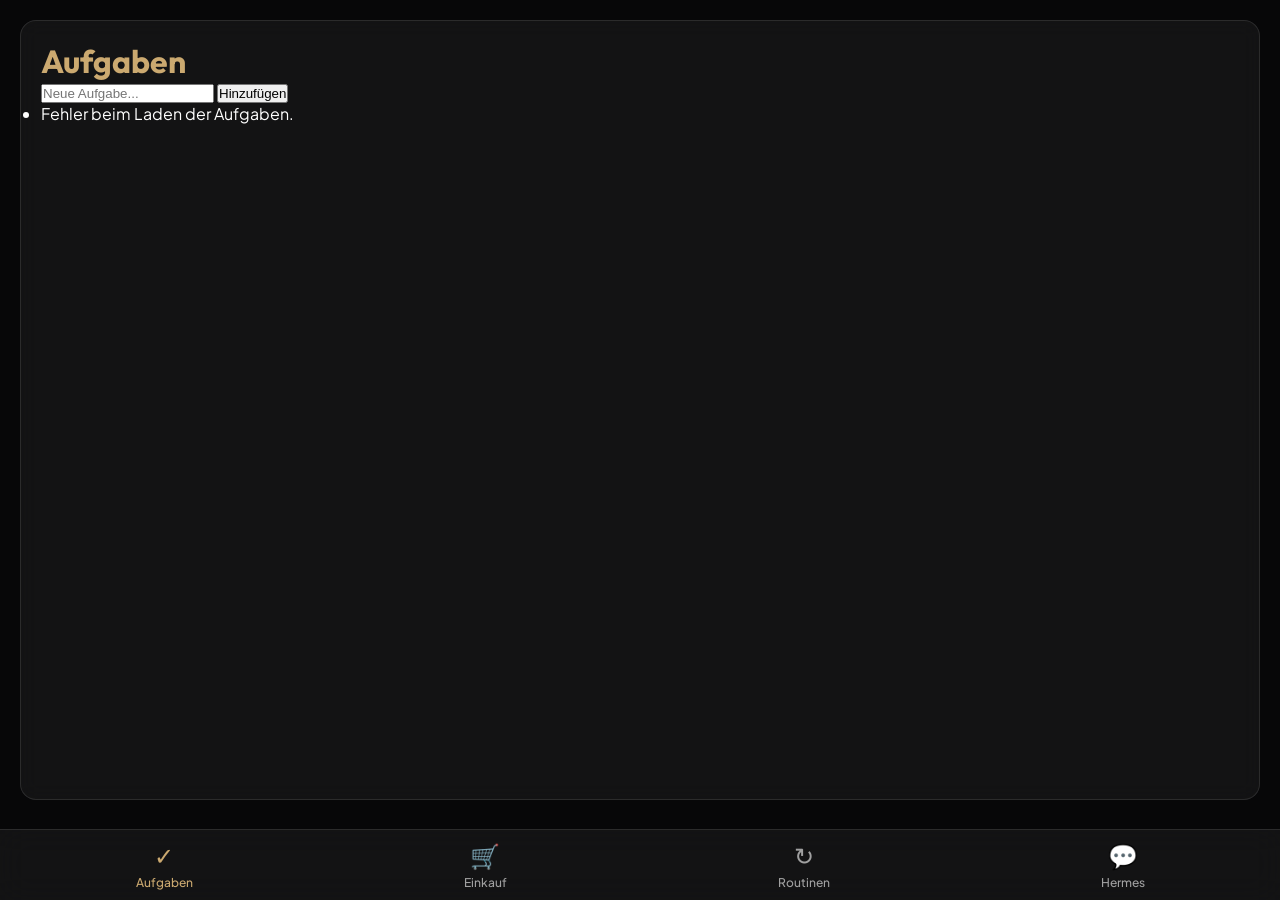
==== alltags_manager/src/frontend/index.html @ 984c4ccd "feat: Add repository.yaml and move addon into alltags_manager subdirectory for HA Add-on Store" ====
<!DOCTYPE html>
<html lang="de">
<head>
    <meta charset="UTF-8">
    <meta name="viewport" content="width=device-width, initial-scale=1.0">
    <title>Alltags-Manager Dashboard</title>
    <link rel="preconnect" href="https://fonts.googleapis.com">
    <link rel="preconnect" href="https://fonts.gstatic.com" crossorigin>
    <link href="https://fonts.googleapis.com/css2?family=Outfit:wght@400;600;700&family=Plus+Jakarta+Sans:wght@400;500;600&display=swap" rel="stylesheet">
    <link rel="stylesheet" href="style.css">
</head>
<body>
    <!-- Auth Modal (für Standalone / Direktzugriff) -->
    <div id="auth-modal" class="modal-overlay" style="display: none;">
        <div class="modal-content">
            <h2>Sicherheitssperre</h2>
            <p>Bitte gib das Passwort ein, um auf den Alltags-Manager zuzugreifen.</p>
            <input type="password" id="auth-password-input" class="auth-input" placeholder="Passwort...">
            <button id="auth-login-btn" class="btn-primary">Entsperren</button>
            <div id="auth-error-msg" class="auth-error">Ungültiges Passwort</div>
        </div>
    </div>

    <div class="glass-container" id="main-content">
        <h1>Willkommen</h1>
        <p>Dies ist dein Alltags-Manager Dashboard.</p>
    </div>

    <nav class="bottom-tab-bar">
        <a href="#tasks" class="tab-item active" data-target="tasks">
            <span class="icon">✓</span>
            <span class="label">Aufgaben</span>
        </a>
        <a href="#shopping" class="tab-item" data-target="shopping">
            <span class="icon">🛒</span>
            <span class="label">Einkauf</span>
        </a>
        <a href="#routines" class="tab-item" data-target="routines">
            <span class="icon">↻</span>
            <span class="label">Routinen</span>
        </a>
        <a href="#chat" class="tab-item" data-target="chat">
            <span class="icon">💬</span>
            <span class="label">Hermes</span>
        </a>
    </nav>

    <script src="app.js"></script>
</body>
</html>
---- alltags_manager/src/frontend/style.css ----
:root {
    --bg-color: #070708;
    --accent-color: #cba970;
    --text-primary: #ffffff;
    --text-secondary: #a0a0a0;
    --glass-bg: rgba(255, 255, 255, 0.05);
    --glass-border: rgba(255, 255, 255, 0.1);
}

* {
    margin: 0;
    padding: 0;
    box-sizing: border-box;
}

body {
    background-color: var(--bg-color);
    color: var(--text-primary);
    font-family: 'Plus Jakarta Sans', sans-serif;
    min-height: 100vh;
    display: flex;
    flex-direction: column;
    padding-bottom: 80px; /* Space for bottom tab bar */
}

h1, h2, h3, h4, h5, h6 {
    font-family: 'Outfit', sans-serif;
    color: var(--accent-color);
}

.glass-container {
    background: var(--glass-bg);
    backdrop-filter: blur(10px);
    -webkit-backdrop-filter: blur(10px);
    border: 1px solid var(--glass-border);
    border-radius: 16px;
    padding: 20px;
    margin: 20px;
    flex-grow: 1;
}

/* Bottom Tab Bar */
.bottom-tab-bar {
    position: fixed;
    bottom: 0;
    left: 0;
    width: 100%;
    background: var(--glass-bg);
    backdrop-filter: blur(15px);
    -webkit-backdrop-filter: blur(15px);
    border-top: 1px solid var(--glass-border);
    display: flex;
    justify-content: space-around;
    align-items: center;
    padding: 10px 0;
    z-index: 1000;
}

.tab-item {
    display: flex;
    flex-direction: column;
    align-items: center;
    text-decoration: none;
    color: var(--text-secondary);
    transition: color 0.3s ease;
}

.tab-item.active {
    color: var(--accent-color);
}

.tab-item .icon {
    font-size: 24px;
    margin-bottom: 4px;
}

.tab-item .label {
    font-size: 12px;
    font-weight: 500;
}

/* Auth / Login Modal */
.modal-overlay {
    position: fixed;
    top: 0;
    left: 0;
    width: 100%;
    height: 100%;
    background: rgba(7, 7, 8, 0.85);
    backdrop-filter: blur(12px);
    display: flex;
    justify-content: center;
    align-items: center;
    z-index: 2000;
}

.modal-content {
    background: rgba(255, 255, 255, 0.07);
    border: 1px solid var(--glass-border);
    border-radius: 20px;
    padding: 30px;
    width: 90%;
    max-width: 380px;
    text-align: center;
    box-shadow: 0 8px 32px 0 rgba(0, 0, 0, 0.37);
}

.modal-content h2 {
    margin-bottom: 12px;
    font-size: 1.5rem;
}

.modal-content p {
    color: var(--text-secondary);
    font-size: 0.9rem;
    margin-bottom: 20px;
}

.auth-input {
    width: 100%;
    padding: 12px 16px;
    border-radius: 10px;
    border: 1px solid var(--glass-border);
    background: rgba(0, 0, 0, 0.4);
    color: var(--text-primary);
    font-size: 1rem;
    margin-bottom: 15px;
    outline: none;
    text-align: center;
}

.auth-input:focus {
    border-color: var(--accent-color);
}

.btn-primary {
    width: 100%;
    padding: 12px;
    background: var(--accent-color);
    color: #070708;
    border: none;
    border-radius: 10px;
    font-weight: 600;
    font-size: 1rem;
    cursor: pointer;
    transition: opacity 0.2s ease;
}

.btn-primary:hover {
    opacity: 0.9;
}

.auth-error {
    color: #ff5252;
    font-size: 0.85rem;
    margin-top: 10px;
    display: none;
}
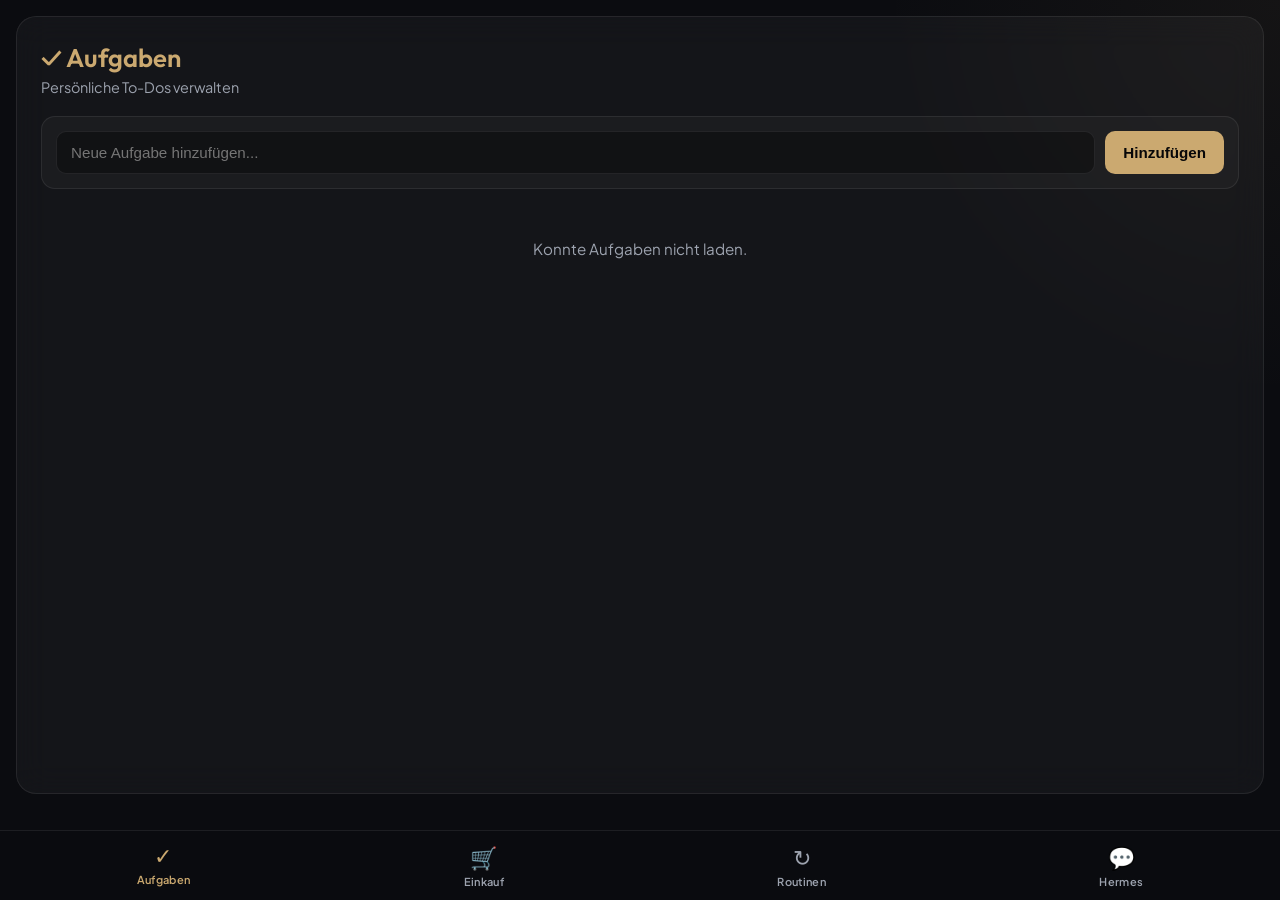
==== commit 98acab1c: "feat: migrate dev fixes to prod addon, harden auth (sessions, rate-limit, XSS, ingress trust), add t" ====
--- a/alltags_manager/src/frontend/index.html
+++ b/alltags_manager/src/frontend/index.html
@@ -10,6 +10,9 @@
     <link rel="stylesheet" href="style.css">
 </head>
 <body>
+    <!-- Logout (nur sichtbar, wenn eine Passwort-Session aktiv ist) -->
+    <button id="logout-btn" class="logout-btn" style="display: none;" title="Abmelden">Abmelden</button>
+
     <!-- Auth Modal (für Standalone / Direktzugriff) -->
     <div id="auth-modal" class="modal-overlay" style="display: none;">
         <div class="modal-content">
--- a/alltags_manager/src/frontend/style.css
+++ b/alltags_manager/src/frontend/style.css
@@ -1,16 +1,20 @@
 :root {
-    --bg-color: #070708;
+    --bg-color: #0b0c10;
     --accent-color: #cba970;
+    --accent-hover: #dfbc82;
     --text-primary: #ffffff;
-    --text-secondary: #a0a0a0;
-    --glass-bg: rgba(255, 255, 255, 0.05);
-    --glass-border: rgba(255, 255, 255, 0.1);
+    --text-secondary: #9da3af;
+    --glass-bg: rgba(255, 255, 255, 0.04);
+    --glass-border: rgba(255, 255, 255, 0.08);
+    --glass-hover: rgba(255, 255, 255, 0.08);
+    --danger-color: #ef4444;
 }
 
 * {
     margin: 0;
     padding: 0;
     box-sizing: border-box;
+    -webkit-tap-highlight-color: transparent;
 }
 
 body {
@@ -20,22 +24,258 @@
     min-height: 100vh;
     display: flex;
     flex-direction: column;
-    padding-bottom: 80px; /* Space for bottom tab bar */
-}
-
-h1, h2, h3, h4, h5, h6 {
+    padding-bottom: 90px;
+    background-image: radial-gradient(circle at top right, rgba(203, 169, 112, 0.05), transparent 400px);
+}
+
+h1, h2, h3 {
     font-family: 'Outfit', sans-serif;
     color: var(--accent-color);
+    font-weight: 600;
+}
+
+.content-header {
+    margin-bottom: 20px;
+}
+
+.content-header h1 {
+    font-size: 1.6rem;
+    margin-bottom: 4px;
+}
+
+.subtitle {
+    color: var(--text-secondary);
+    font-size: 0.9rem;
 }
 
 .glass-container {
     background: var(--glass-bg);
-    backdrop-filter: blur(10px);
-    -webkit-backdrop-filter: blur(10px);
-    border: 1px solid var(--glass-border);
-    border-radius: 16px;
-    padding: 20px;
-    margin: 20px;
+    backdrop-filter: blur(16px);
+    -webkit-backdrop-filter: blur(16px);
+    border: 1px solid var(--glass-border);
+    border-radius: 20px;
+    padding: 24px;
+    margin: 16px;
+    flex-grow: 1;
+    display: flex;
+    flex-direction: column;
+}
+
+.glass-panel {
+    background: rgba(255, 255, 255, 0.03);
+    border: 1px solid var(--glass-border);
+    border-radius: 14px;
+    padding: 14px;
+}
+
+/* Inputs & Form Elements */
+.input-card {
+    display: flex;
+    gap: 10px;
+    margin-bottom: 20px;
+}
+
+.flex-row {
+    flex-direction: row;
+}
+
+.flex-1 { flex: 1; }
+.flex-2 { flex: 2; }
+
+.app-input {
+    width: 100%;
+    padding: 12px 14px;
+    background: rgba(0, 0, 0, 0.35);
+    border: 1px solid var(--glass-border);
+    border-radius: 10px;
+    color: var(--text-primary);
+    font-size: 0.95rem;
+    outline: none;
+    transition: border-color 0.2s ease;
+}
+
+.app-input:focus {
+    border-color: var(--accent-color);
+}
+
+.app-btn-accent {
+    padding: 12px 18px;
+    background: var(--accent-color);
+    color: #070708;
+    border: none;
+    border-radius: 10px;
+    font-weight: 600;
+    font-size: 0.95rem;
+    cursor: pointer;
+    white-space: nowrap;
+    transition: all 0.2s ease;
+}
+
+.app-btn-accent:hover {
+    background: var(--accent-hover);
+    transform: translateY(-1px);
+}
+
+.app-btn-secondary {
+    padding: 8px 14px;
+    background: rgba(255, 255, 255, 0.06);
+    color: var(--text-secondary);
+    border: 1px solid var(--glass-border);
+    border-radius: 8px;
+    font-size: 0.85rem;
+    cursor: pointer;
+    transition: all 0.2s ease;
+}
+
+.app-btn-secondary:hover {
+    color: var(--text-primary);
+    background: rgba(255, 255, 255, 0.1);
+}
+
+.list-controls {
+    display: flex;
+    justify-content: flex-end;
+    margin-bottom: 12px;
+}
+
+/* Lists & Items */
+.list-wrapper {
+    flex-grow: 1;
+}
+
+.app-list {
+    list-style: none;
+    display: flex;
+    flex-direction: column;
+    gap: 10px;
+}
+
+.list-item {
+    display: flex;
+    justify-content: space-between;
+    align-items: center;
+    background: rgba(255, 255, 255, 0.03);
+    border: 1px solid var(--glass-border);
+    border-radius: 12px;
+    padding: 14px 16px;
+    transition: all 0.2s ease;
+}
+
+.list-item:hover {
+    background: var(--glass-hover);
+}
+
+.item-left {
+    display: flex;
+    align-items: center;
+    gap: 14px;
+    cursor: pointer;
+    flex-grow: 1;
+}
+
+.item-text {
+    font-size: 1rem;
+    font-weight: 500;
+    color: var(--text-primary);
+    transition: opacity 0.2s, text-decoration 0.2s;
+}
+
+.list-item.is-completed .item-text {
+    text-decoration: line-through;
+    opacity: 0.45;
+}
+
+.item-badge {
+    background: rgba(203, 169, 112, 0.15);
+    color: var(--accent-color);
+    padding: 3px 8px;
+    border-radius: 6px;
+    font-size: 0.75rem;
+    font-weight: 600;
+}
+
+.delete-btn {
+    background: transparent;
+    border: none;
+    color: var(--text-secondary);
+    font-size: 1.1rem;
+    cursor: pointer;
+    padding: 6px;
+    border-radius: 6px;
+    transition: color 0.2s;
+}
+
+.delete-btn:hover {
+    color: var(--danger-color);
+}
+
+.list-msg {
+    text-align: center;
+    padding: 30px 10px;
+    color: var(--text-secondary);
+    font-size: 0.95rem;
+}
+
+/* Chat Styling */
+.chat-box {
+    display: flex;
+    flex-direction: column;
+    height: 480px;
+}
+
+.chat-messages-area {
+    flex-grow: 1;
+    overflow-y: auto;
+    padding: 10px;
+    display: flex;
+    flex-direction: column;
+    gap: 12px;
+}
+
+.chat-bubble {
+    max-width: 80%;
+    padding: 12px 16px;
+    border-radius: 14px;
+    font-size: 0.95rem;
+    line-height: 1.45;
+    word-break: break-word;
+}
+
+.chat-bubble.user {
+    align-self: flex-end;
+    background: var(--accent-color);
+    color: #070708;
+    border-bottom-right-radius: 2px;
+}
+
+.chat-bubble.hermes {
+    align-self: flex-start;
+    background: rgba(255, 255, 255, 0.08);
+    border: 1px solid var(--glass-border);
+    color: var(--text-primary);
+    border-bottom-left-radius: 2px;
+}
+
+.chat-bubble.typing {
+    font-style: italic;
+    opacity: 0.7;
+}
+
+.chat-bubble.system-error {
+    align-self: center;
+    background: rgba(239, 68, 68, 0.15);
+    border: 1px solid rgba(239, 68, 68, 0.3);
+    color: #fca5a5;
+    font-size: 0.85rem;
+}
+
+.chat-input-row {
+    display: flex;
+    gap: 10px;
+    margin-top: 12px;
+}
+
+.chat-input-field {
     flex-grow: 1;
 }
 
@@ -45,14 +285,14 @@
     bottom: 0;
     left: 0;
     width: 100%;
-    background: var(--glass-bg);
-    backdrop-filter: blur(15px);
-    -webkit-backdrop-filter: blur(15px);
+    background: rgba(11, 12, 16, 0.85);
+    backdrop-filter: blur(20px);
+    -webkit-backdrop-filter: blur(20px);
     border-top: 1px solid var(--glass-border);
     display: flex;
     justify-content: space-around;
     align-items: center;
-    padding: 10px 0;
+    padding: 12px 0;
     z-index: 1000;
 }
 
@@ -62,32 +302,34 @@
     align-items: center;
     text-decoration: none;
     color: var(--text-secondary);
-    transition: color 0.3s ease;
+    transition: color 0.25s ease, transform 0.2s ease;
 }
 
 .tab-item.active {
     color: var(--accent-color);
+    transform: translateY(-2px);
 }
 
 .tab-item .icon {
-    font-size: 24px;
+    font-size: 22px;
     margin-bottom: 4px;
 }
 
 .tab-item .label {
-    font-size: 12px;
-    font-weight: 500;
-}
-
-/* Auth / Login Modal */
+    font-size: 11px;
+    font-weight: 600;
+    letter-spacing: 0.3px;
+}
+
+/* Modal */
 .modal-overlay {
     position: fixed;
     top: 0;
     left: 0;
     width: 100%;
     height: 100%;
-    background: rgba(7, 7, 8, 0.85);
-    backdrop-filter: blur(12px);
+    background: rgba(7, 7, 8, 0.9);
+    backdrop-filter: blur(14px);
     display: flex;
     justify-content: center;
     align-items: center;
@@ -95,18 +337,18 @@
 }
 
 .modal-content {
-    background: rgba(255, 255, 255, 0.07);
+    background: rgba(255, 255, 255, 0.06);
     border: 1px solid var(--glass-border);
     border-radius: 20px;
-    padding: 30px;
+    padding: 32px 24px;
     width: 90%;
     max-width: 380px;
     text-align: center;
-    box-shadow: 0 8px 32px 0 rgba(0, 0, 0, 0.37);
+    box-shadow: 0 10px 40px rgba(0, 0, 0, 0.5);
 }
 
 .modal-content h2 {
-    margin-bottom: 12px;
+    margin-bottom: 10px;
     font-size: 1.5rem;
 }
 
@@ -124,7 +366,7 @@
     background: rgba(0, 0, 0, 0.4);
     color: var(--text-primary);
     font-size: 1rem;
-    margin-bottom: 15px;
+    margin-bottom: 16px;
     outline: none;
     text-align: center;
 }
@@ -151,8 +393,30 @@
 }
 
 .auth-error {
-    color: #ff5252;
+    color: var(--danger-color);
     font-size: 0.85rem;
     margin-top: 10px;
     display: none;
 }
+
+/* Logout Button */
+.logout-btn {
+    position: fixed;
+    top: 14px;
+    right: 14px;
+    z-index: 1500;
+    padding: 8px 14px;
+    background: rgba(255, 255, 255, 0.06);
+    color: var(--text-secondary);
+    border: 1px solid var(--glass-border);
+    border-radius: 8px;
+    font-size: 0.8rem;
+    font-weight: 600;
+    cursor: pointer;
+    transition: all 0.2s ease;
+}
+
+.logout-btn:hover {
+    color: var(--text-primary);
+    background: rgba(255, 255, 255, 0.1);
+}
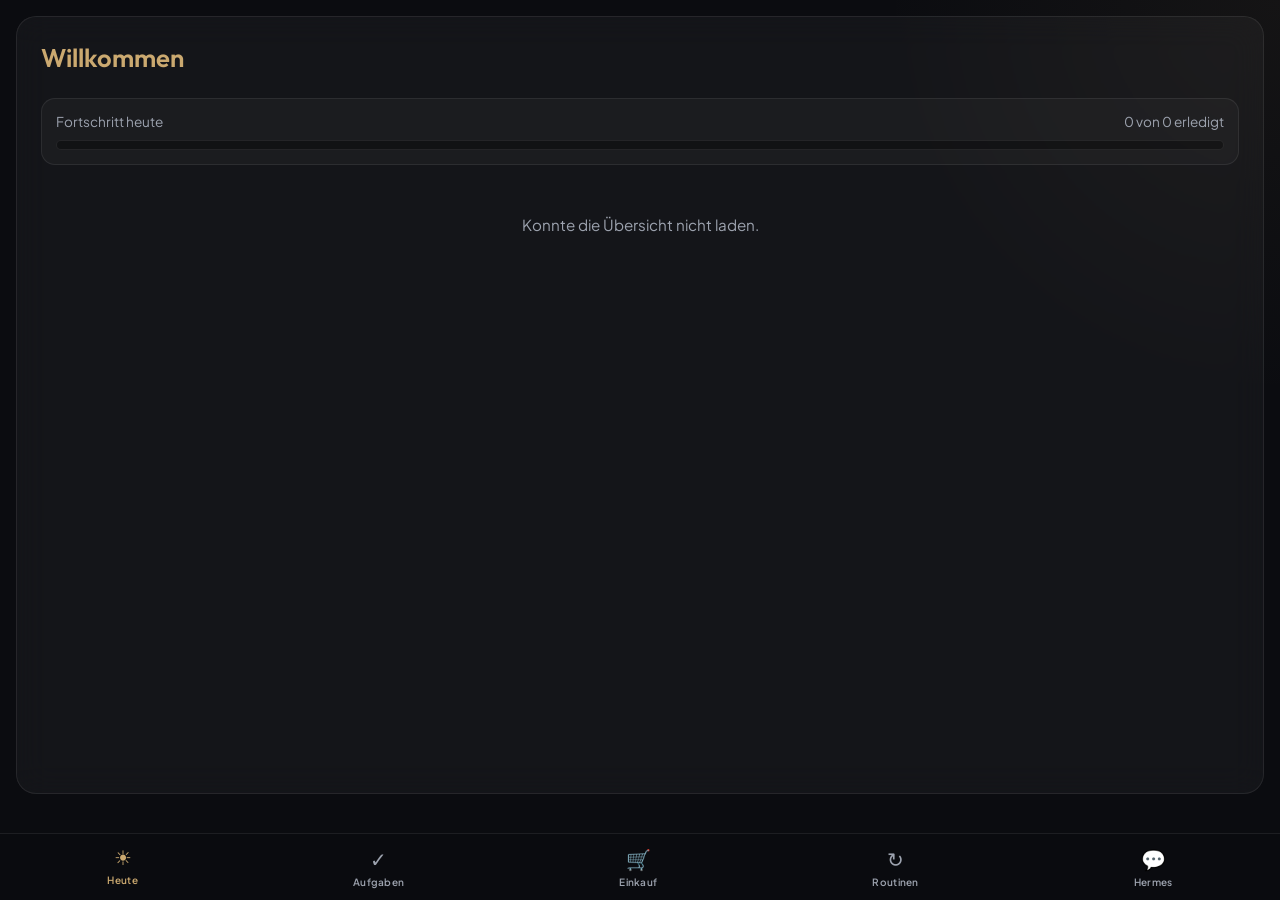
==== commit 7efa5d28: "feat: add 'Heute' overview page (tab, aggregation endpoint, due dates, weekly routines) - Tasks: due" ====
--- a/alltags_manager/src/frontend/index.html
+++ b/alltags_manager/src/frontend/index.html
@@ -30,7 +30,11 @@
     </div>
 
     <nav class="bottom-tab-bar">
-        <a href="#tasks" class="tab-item active" data-target="tasks">
+        <a href="#today" class="tab-item active" data-target="today">
+            <span class="icon">☀</span>
+            <span class="label">Heute</span>
+        </a>
+        <a href="#tasks" class="tab-item" data-target="tasks">
             <span class="icon">✓</span>
             <span class="label">Aufgaben</span>
         </a>
--- a/alltags_manager/src/frontend/style.css
+++ b/alltags_manager/src/frontend/style.css
@@ -420,3 +420,151 @@
     color: var(--text-primary);
     background: rgba(255, 255, 255, 0.1);
 }
+
+/* ==========================================
+   "Heute"-Übersicht
+   ========================================== */
+.greeting {
+    font-size: 1.5rem;
+}
+
+.progress-card {
+    margin-bottom: 20px;
+}
+
+.progress-head {
+    display: flex;
+    justify-content: space-between;
+    align-items: center;
+    font-size: 0.85rem;
+    color: var(--text-secondary);
+    margin-bottom: 10px;
+}
+
+.progress-track {
+    width: 100%;
+    height: 10px;
+    background: rgba(0, 0, 0, 0.35);
+    border: 1px solid var(--glass-border);
+    border-radius: 999px;
+    overflow: hidden;
+}
+
+.progress-fill {
+    height: 100%;
+    width: 0%;
+    background: linear-gradient(90deg, var(--accent-color), var(--accent-hover));
+    border-radius: 999px;
+    transition: width 0.4s ease;
+}
+
+.today-sections {
+    display: flex;
+    flex-direction: column;
+    gap: 18px;
+}
+
+.today-block {
+    display: flex;
+    flex-direction: column;
+    gap: 8px;
+}
+
+.section-title {
+    font-size: 0.95rem;
+    font-weight: 600;
+    color: var(--text-secondary);
+    text-transform: uppercase;
+    letter-spacing: 0.6px;
+    margin: 0;
+}
+
+.badge {
+    display: inline-block;
+    padding: 3px 8px;
+    border-radius: 6px;
+    font-size: 0.72rem;
+    font-weight: 600;
+    background: rgba(255, 255, 255, 0.08);
+    color: var(--text-secondary);
+    white-space: nowrap;
+}
+
+.overdue-badge,
+.badge.overdue-badge {
+    background: rgba(239, 68, 68, 0.18);
+    color: #fca5a5;
+    border: 1px solid rgba(239, 68, 68, 0.35);
+}
+
+/* Überfälliger Akzent (rot + Badge-Text, nicht nur Farbe) */
+.list-item.overdue {
+    border-left: 3px solid var(--danger-color);
+}
+
+.shopping-card {
+    width: 100%;
+    display: flex;
+    align-items: center;
+    gap: 12px;
+    margin-top: 20px;
+    cursor: pointer;
+    color: var(--text-primary);
+    font-family: inherit;
+    font-size: 0.95rem;
+    text-align: left;
+    transition: all 0.2s ease;
+}
+
+.shopping-card:hover {
+    background: var(--glass-hover);
+}
+
+.shopping-card:focus-visible {
+    outline: 2px solid var(--accent-color);
+    outline-offset: 2px;
+}
+
+.shopping-card-icon {
+    font-size: 1.3rem;
+}
+
+.shopping-card-text {
+    font-weight: 500;
+}
+
+/* Wochentags-Chips (Routinen) */
+.weekday-chips {
+    display: flex;
+    flex-wrap: wrap;
+    gap: 8px;
+    margin-bottom: 20px;
+}
+
+.weekday-chip {
+    padding: 8px 12px;
+    background: rgba(255, 255, 255, 0.05);
+    border: 1px solid var(--glass-border);
+    border-radius: 999px;
+    color: var(--text-secondary);
+    font-size: 0.85rem;
+    font-weight: 600;
+    cursor: pointer;
+    transition: all 0.2s ease;
+}
+
+.weekday-chip.selected {
+    background: rgba(203, 169, 112, 0.2);
+    border-color: var(--accent-color);
+    color: var(--accent-color);
+}
+
+/* Fünf Tabs müssen auf 360px passen */
+.tab-item .label {
+    font-size: 10px;
+}
+
+.tab-item .icon {
+    font-size: 20px;
+}
+
